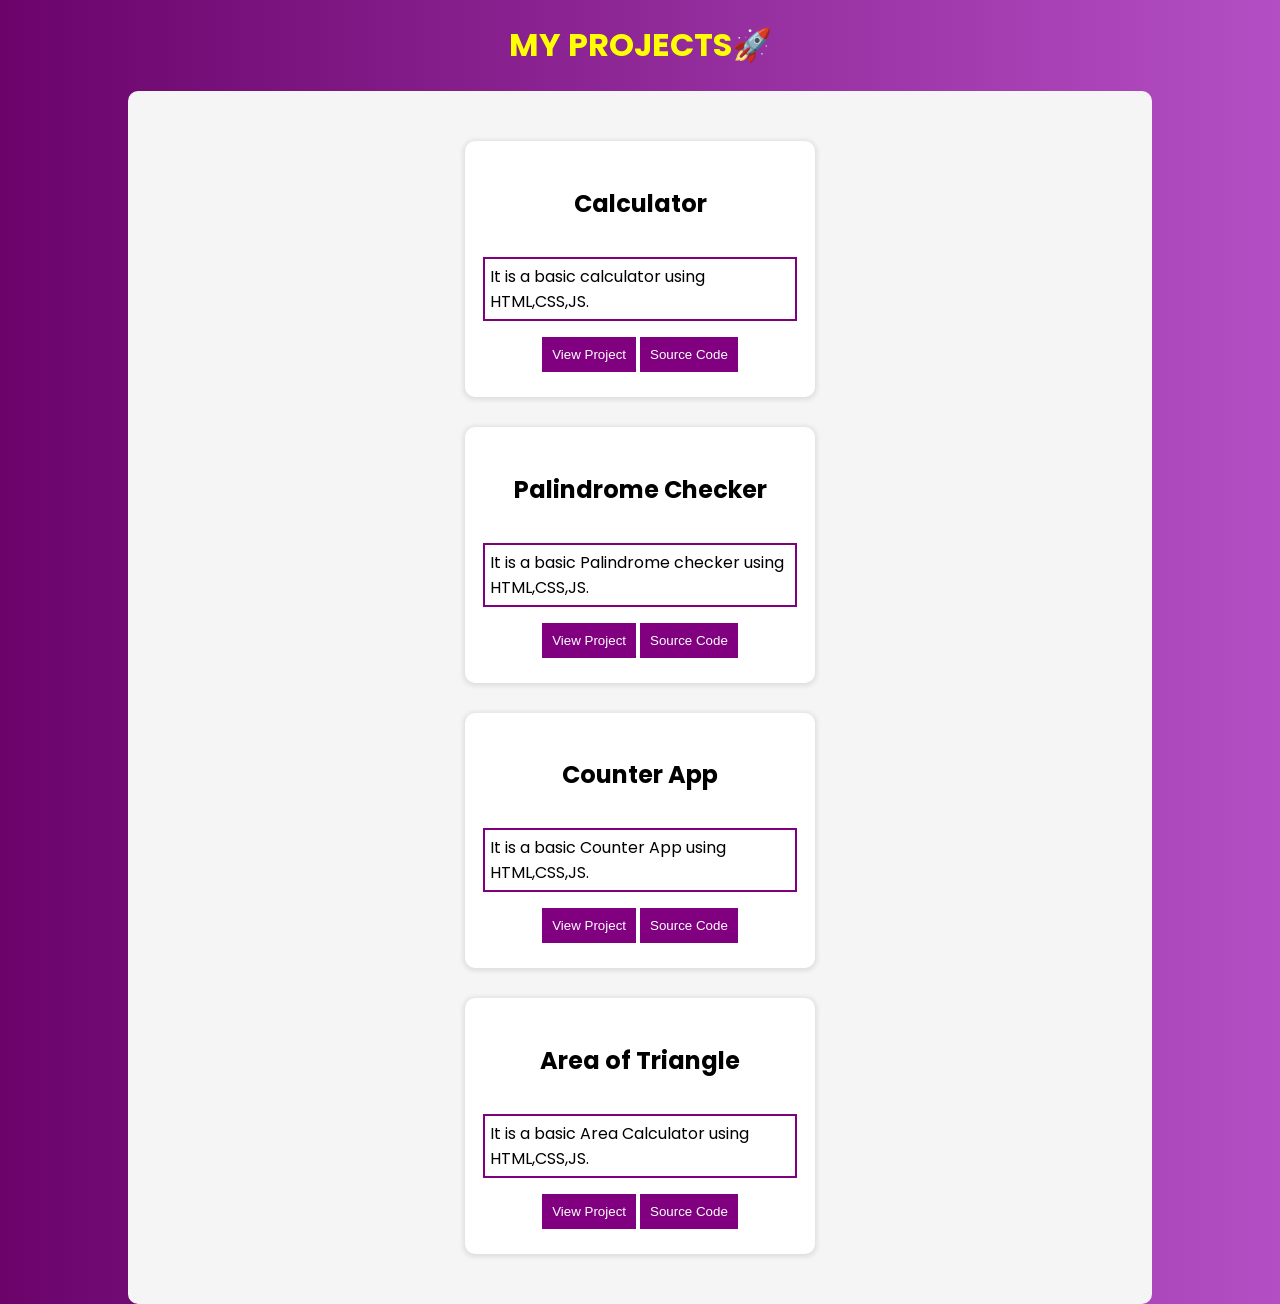
==== project.html @ 149d5f81 "Add files via upload" ====
<!DOCTYPE html>
<html lang="en">
<head>
    <meta charset="UTF-8">
    <meta name="viewport" content="width=device-width, initial-scale=1.0">
    <title>My Projects</title>
    <link rel="stylesheet" href="./project.css">
    <link rel="preconnect" href="https://fonts.googleapis.com">
<link rel="preconnect" href="https://fonts.gstatic.com" crossorigin>
<link href="https://fonts.googleapis.com/css2?family=Poppins:ital,wght@0,100;0,200;0,300;0,400;0,500;0,600;0,700;0,800;0,900;1,100;1,200;1,300;1,400;1,500;1,600;1,700;1,800;1,900&display=swap" rel="stylesheet">

</head>
<body>
<div class="container">
    <div class="main">
        <div class="h1"><h1 class="heading-h1">

            MY PROJECTS🚀
        </h1></div>

        <div class="box-divs">
            <div class="box-1">
                <h2 class="box-h2">Calculator</h2>
                <p class="box-p">It is a basic calculator using HTML,CSS,JS.</p>
                <div class="box-btn">
                    <button class="box-btn-in"><a href="./projects/calculator/cal.html">View Project</a></button>
                       <button class="box-btn-in">Source Code</button>
                </div>
            </div>
             <div class="box-1">
                <h2 class="box-h2">Palindrome Checker</h2>
                <p class="box-p">It is a basic Palindrome checker using HTML,CSS,JS.</p>
                <div class="box-btn">
                    <button class="box-btn-in"><a href="./projects/palindrome/palindrome.html">View Project</a></button>
                       <button class="box-btn-in">Source Code</button>
                </div>
            </div>
               <div class="box-1">
                <h2 class="box-h2">Counter App</h2>
                <p class="box-p">It is a basic Counter App using HTML,CSS,JS.</p>
                <div class="box-btn">
                    <button class="box-btn-in"><a href="./projects/counter/counter.html">View Project</a></button>
                       <button class="box-btn-in">Source Code</button>
                </div>
            </div>
              <div class="box-1">
                <h2 class="box-h2"> Area of Triangle</h2>
                <p class="box-p">It is a basic Area Calculator using HTML,CSS,JS.</p>
                <div class="box-btn">
                    <button class="box-btn-in"><a href="./projects/triangleArea/tri-area.html">View Project</a></button>
                       <button class="box-btn-in">Source Code</button>
                </div>
            </div>
        </div>
    </div>
    
</div>
</body>
<script src="./project.js"></script>
</html>
---- project.css ----
body{
    font-family: "Poppins", sans-serif;
    margin: 0;
    padding: 0;
}
.container{
    width:100vw;
    height:100%;
     background-image: linear-gradient(to right, rgb(107, 3, 107),rgb(180, 78, 196));
    display: flex;
    justify-content: center;
    
}
.main{
 
  
    width:80%;
    height:100%;
    
}
.h1{
    display: flex;
    justify-content: center;
    color: yellow;
    align-items: center;
  
    
}

a{
    text-decoration: none;
    color: white;
}
.box-divs{
    display:flex;
    flex-direction: column;
    gap:30px;
align-items: center;
    justify-content: center;
 background-color: whitesmoke;
 border-radius: 10px;
   padding: 50px;
}
.box-1{
    background-color: white;
    width:300px;
    padding: 25px;
    display: flex;
    justify-content: center;
    align-items: center;
    flex-direction: column;
    border-radius: 10px;
    box-shadow: 0px 1px 5px 2px rgba(0, 0, 0, 0.096);
    
}
.box-p{
   width:300px;
   border: 2px solid purple;
   padding: 5px;
}
.box-btn-in{
    color:white;
    background-color: purple;
    border: none;
    padding: 10px;
    cursor: pointer;
}
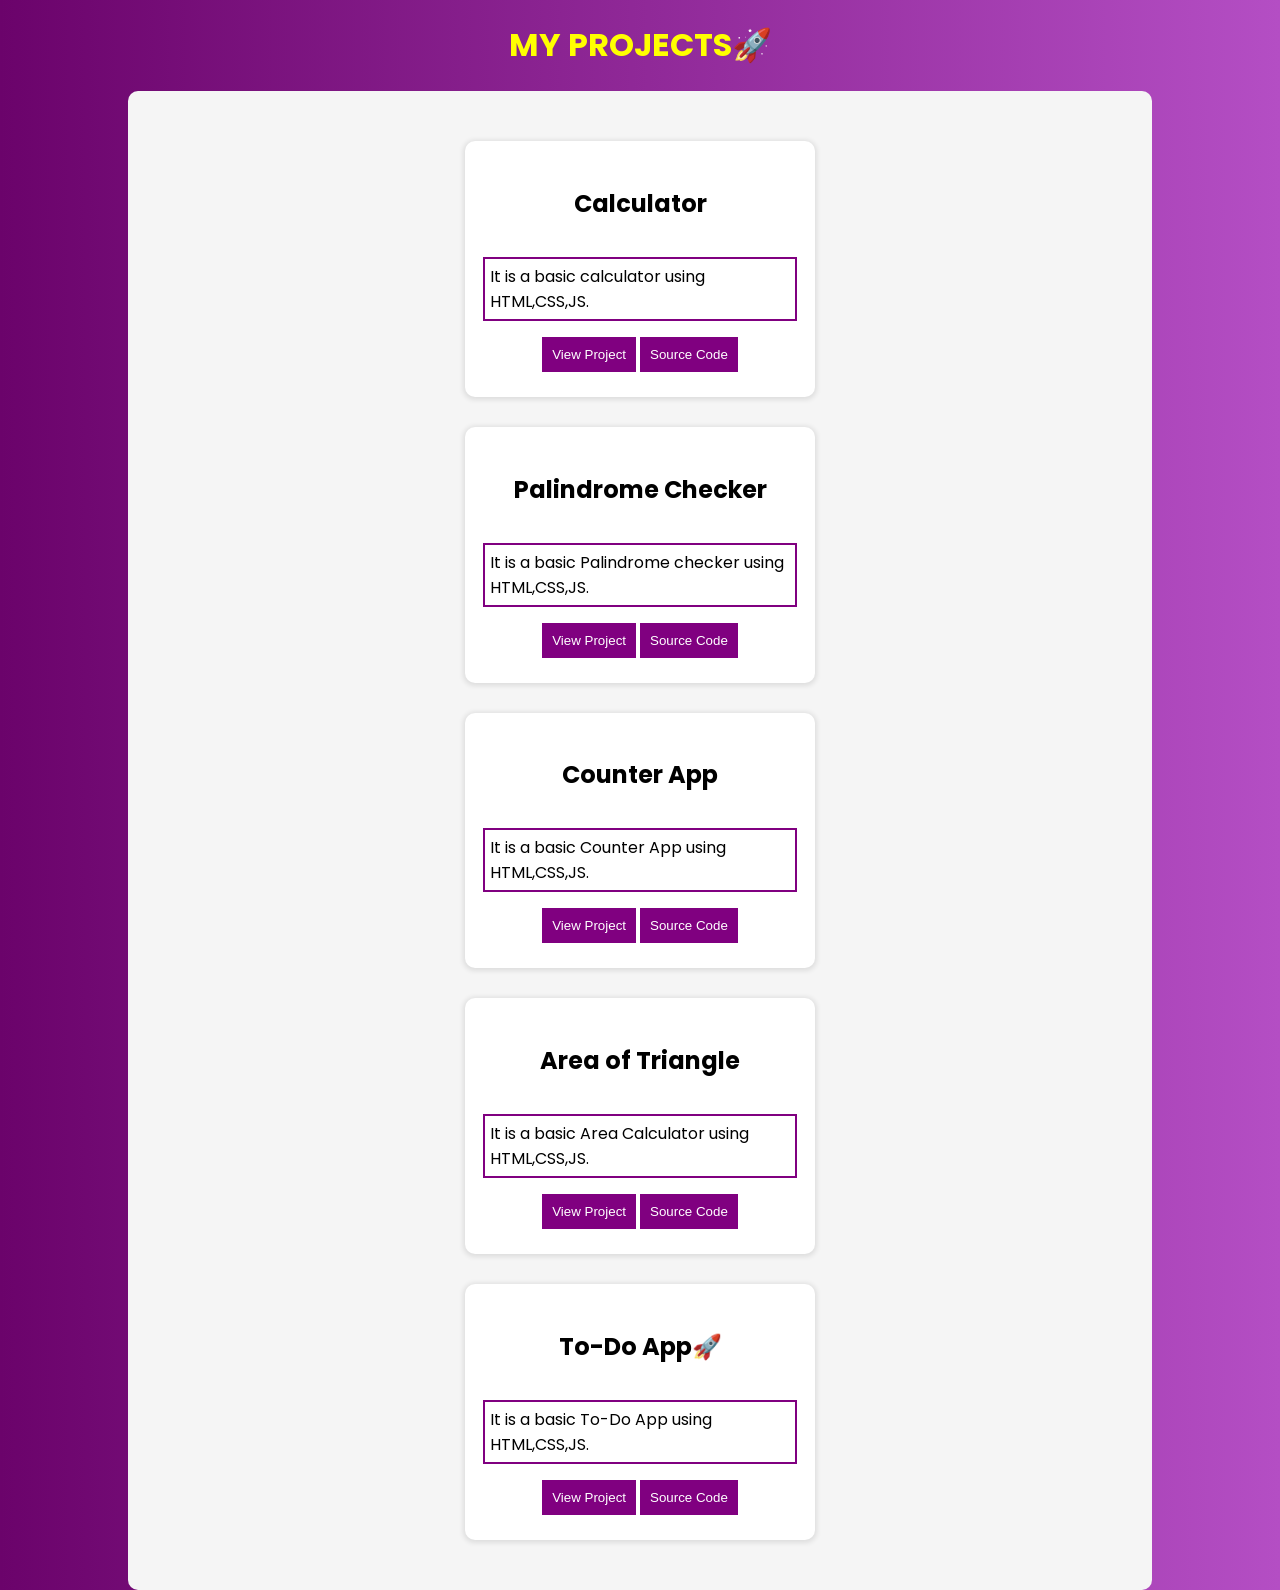
==== commit 6dfe923f: "Add files via upload" ====
--- a/project.html
+++ b/project.html
@@ -51,6 +51,14 @@
                        <button class="box-btn-in">Source Code</button>
                 </div>
             </div>
+             <div class="box-1">
+                <h2 class="box-h2"> To-Do App🚀</h2>
+                <p class="box-p">It is a basic To-Do App using HTML,CSS,JS.</p>
+                <div class="box-btn">
+                    <button class="box-btn-in"><a href="./projects/todo/todo.html">View Project</a></button>
+                       <button class="box-btn-in">Source Code</button>
+                </div>
+            </div>
         </div>
     </div>
     
--- a/project.css
+++ b/project.css
@@ -64,4 +64,37 @@
     border: none;
     padding: 10px;
     cursor: pointer;
-}+}
+@media (max-width:600px){
+    *{
+        margin: 0;
+        padding: 0;
+        box-sizing: border-box;
+    }
+.box-divs{
+    background-color: transparent;
+
+}
+.box-1{
+    width: 300px !important;
+    display: flex;
+    flex-direction: column;
+    padding:10px;
+    
+    gap:15px;
+}
+
+.box-h2,.box-p{
+    max-width: 230px;
+}
+.h1{
+    background-color: rgb(249, 189, 9);
+    border-radius: 15px;
+    margin-top: 15px;;
+    
+}
+.heading-h1{
+    font-size: 25px;
+    color:rgb(39, 37, 39);
+}
+}
